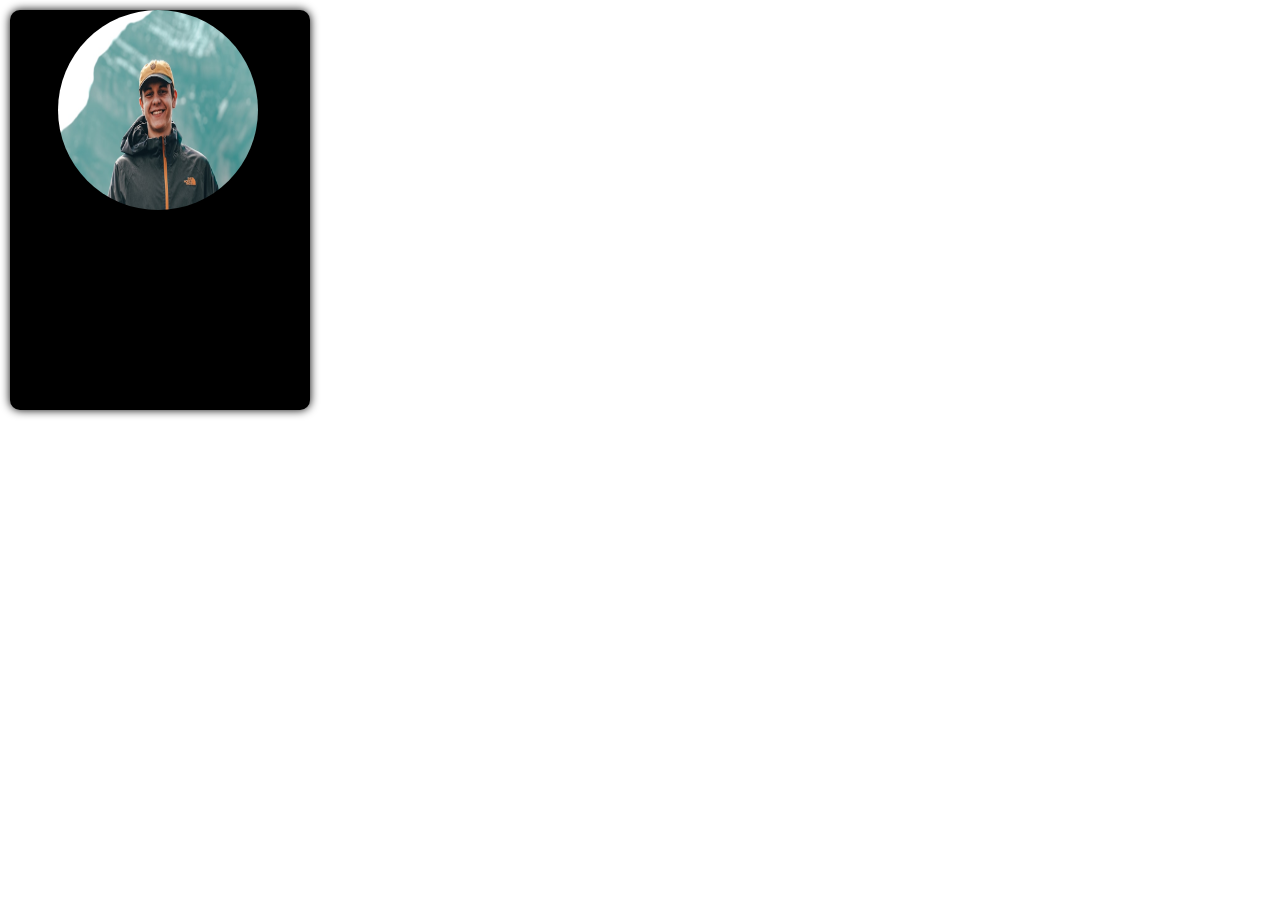
==== profile_card/index.html @ facdc6b1 "card image add in html" ====
<!DOCTYPE html>
<html lang="en">
  <head>
    <meta charset="UTF-8" />
    <meta name="viewport" content="width=device-width, initial-scale=1.0" />
    <title>Personal Profile Card</title>
    <link rel="stylesheet" href="style.css" />
  </head>
  <body>
    <section>
      <div class="card">
        <div class="card-image">
          <img
            src="./img/profile-pic.jpg"
            alt=""
            width="200"
            height="200"
          />
        </div>
      </div>
    </section>
  </body>
</html>
---- profile_card/style.css ----
* {
  margin: 0;
  padding: 0;
  box-sizing: border-box;
}

.card{
  width: 300px;
  height: 400px;
  background-color: #000000;
  border-radius: 10px;
  box-shadow: 0px 0px 10px #000000;
  margin: 10px;
}

.card-image{
  margin: auto 3rem;
}
.card-image img {
  border-radius: 50%;
}
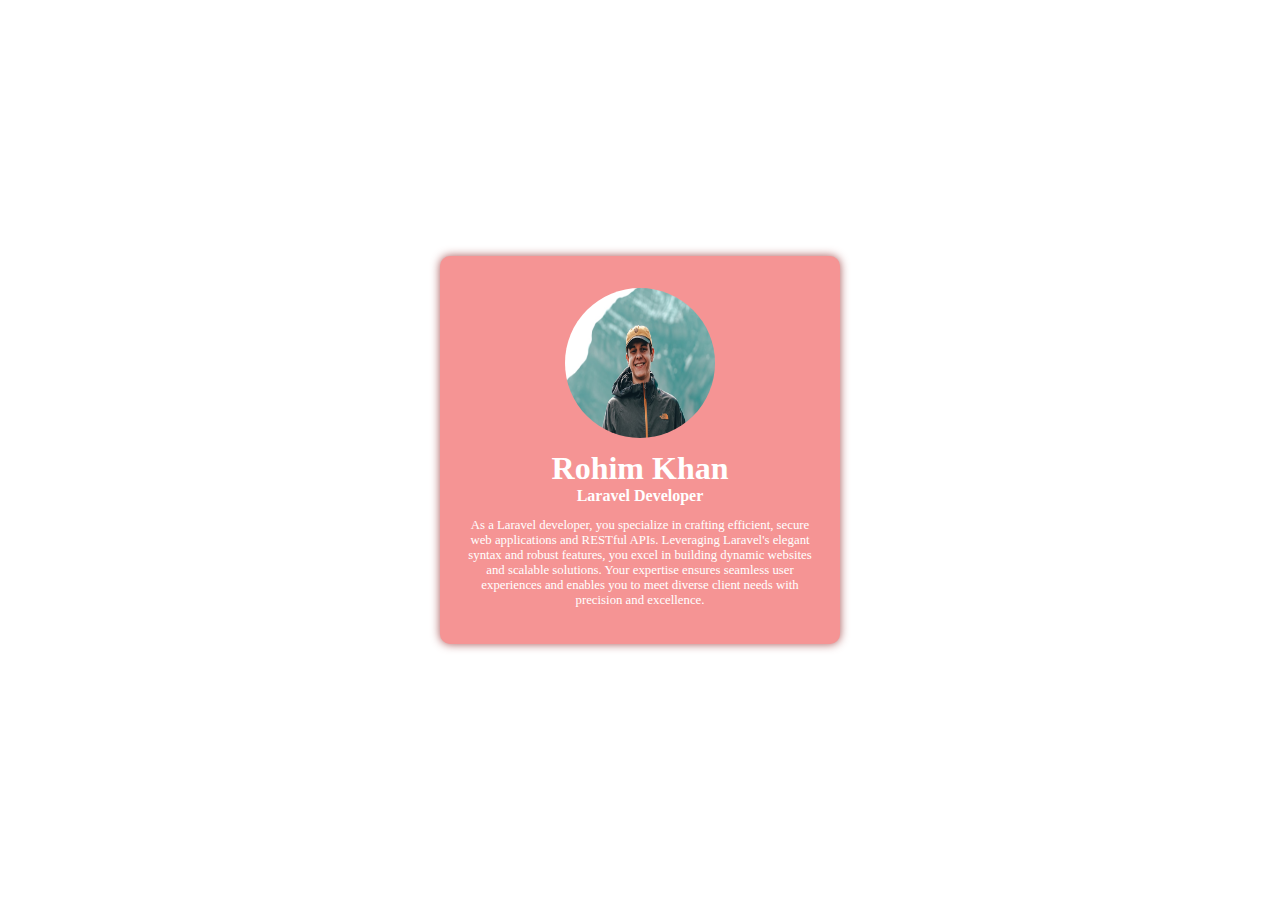
==== commit 967ed2b1: "add profile name,occupation,description in html" ====
--- a/profile_card/index.html
+++ b/profile_card/index.html
@@ -7,15 +7,22 @@
     <link rel="stylesheet" href="style.css" />
   </head>
   <body>
-    <section>
+    <section class="content">
       <div class="card">
         <div class="card-image">
-          <img
-            src="./img/profile-pic.jpg"
-            alt=""
-            width="200"
-            height="200"
-          />
+          <img src="./img/profile-pic.jpg" alt="" width="150" height="150" />
+        </div>
+        <div class="card-body">
+          <h1 class="profile-title">Rohim Khan</h1>
+          <h4 class="profile-occupation">Laravel Developer</h4>
+          <p class="profile-description">
+            As a Laravel developer, you specialize in crafting efficient, secure
+            web applications and RESTful APIs. Leveraging Laravel's elegant
+            syntax and robust features, you excel in building dynamic websites
+            and scalable solutions. Your expertise ensures seamless user
+            experiences and enables you to meet diverse client needs with
+            precision and excellence.
+          </p>
         </div>
       </div>
     </section>
--- a/profile_card/style.css
+++ b/profile_card/style.css
@@ -4,17 +4,42 @@
   box-sizing: border-box;
 }
 
+.content{
+  display: flex;
+  justify-content: center;
+  align-items: center;
+  height: 100vh;
+}
+
 .card{
-  width: 300px;
-  height: 400px;
-  background-color: #000000;
+  width: 400px;
+  background-color: #f59494;
   border-radius: 10px;
-  box-shadow: 0px 0px 10px #000000;
+  box-shadow: 0px 0px 10px #a75454;
   margin: 10px;
+  padding: 1.5rem;
+}
+
+.card-body{
+  text-align: center;
+  color: white;
+}
+.profile-title{
+  font-size: 2rem;
+  font-weight: 900;
+}
+.profile-occupation{
+  font-weight: 600;
+}
+.profile-description{
+  margin: .8rem 0;
+  font-size: .8rem;
+  font-weight: 400;
 }
 
 .card-image{
-  margin: auto 3rem;
+  text-align: center;
+  margin: .5rem 0;
 }
 .card-image img {
   border-radius: 50%;
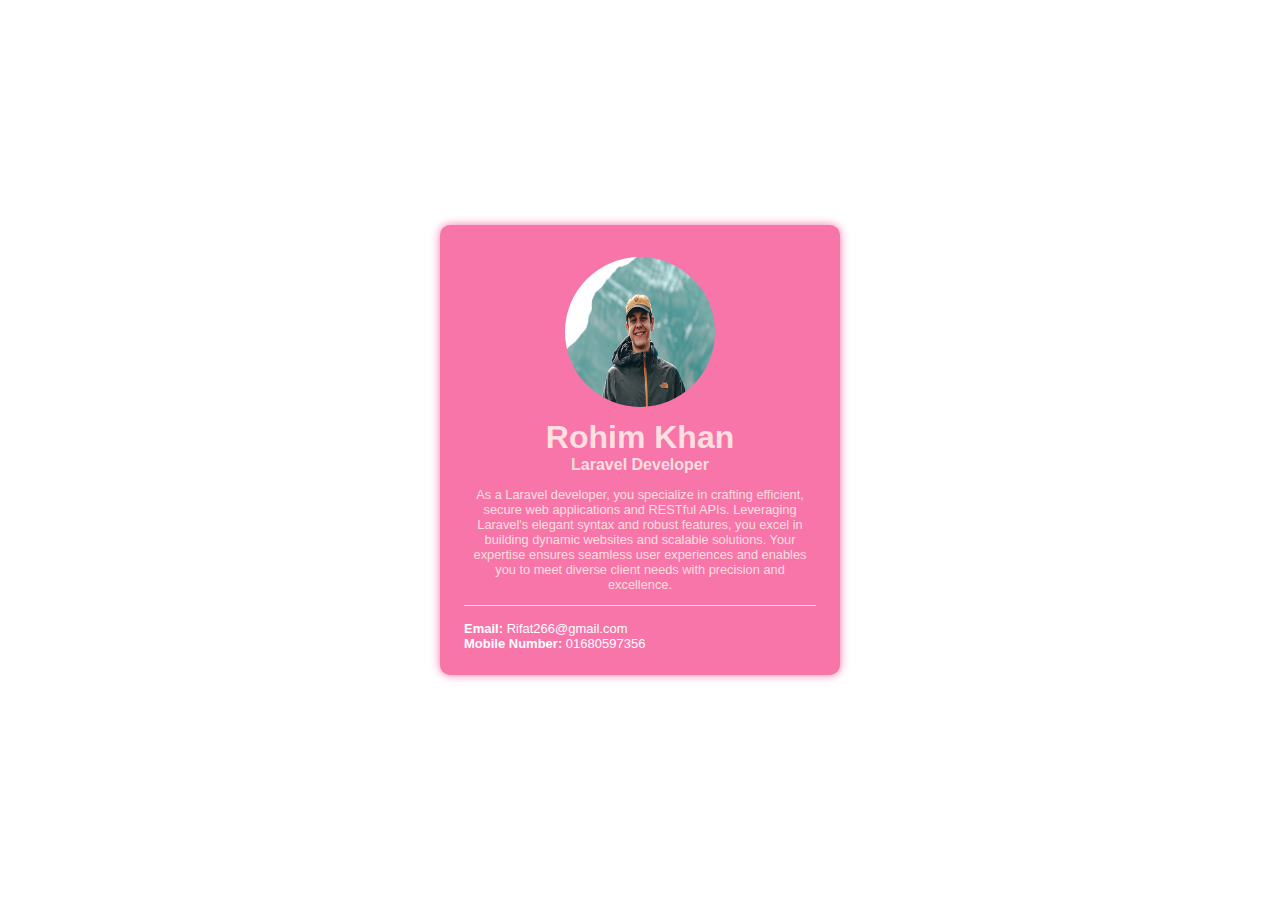
==== commit 6d1a7b08: "profile card task complete" ====
--- a/profile_card/index.html
+++ b/profile_card/index.html
@@ -4,6 +4,7 @@
     <meta charset="UTF-8" />
     <meta name="viewport" content="width=device-width, initial-scale=1.0" />
     <title>Personal Profile Card</title>
+    <link rel="preconnect" href="https://fonts.googleapis.com" />
     <link rel="stylesheet" href="style.css" />
   </head>
   <body>
@@ -24,6 +25,11 @@
             precision and excellence.
           </p>
         </div>
+        <div class="contact-information">
+          <br />
+          <p><span>Email:</span> Rifat266@gmail.com</p>
+          <p><span>Mobile Number:</span> 01680597356</p>
+        </div>
       </div>
     </section>
   </body>
--- a/profile_card/style.css
+++ b/profile_card/style.css
@@ -2,45 +2,60 @@
   margin: 0;
   padding: 0;
   box-sizing: border-box;
+  font-family: "Open Sans", "Helvetica Neue", sans-serif;
 }
 
-.content{
+.content {
   display: flex;
   justify-content: center;
   align-items: center;
   height: 100vh;
 }
 
-.card{
+.card {
   width: 400px;
-  background-color: #f59494;
+  background-color: #f875aa;
   border-radius: 10px;
-  box-shadow: 0px 0px 10px #a75454;
+  box-shadow: 0px 0px 10px #f875aa;
   margin: 10px;
   padding: 1.5rem;
 }
 
-.card-body{
+.card-body {
   text-align: center;
-  color: white;
+  color: #ffdfdf;
 }
-.profile-title{
+
+.profile-title {
   font-size: 2rem;
   font-weight: 900;
 }
-.profile-occupation{
+
+.profile-occupation {
   font-weight: 600;
 }
-.profile-description{
-  margin: .8rem 0;
-  font-size: .8rem;
+
+.profile-description {
+  margin: 0.8rem 0;
+  font-size: 0.8rem;
   font-weight: 400;
 }
 
-.card-image{
+.card-image {
   text-align: center;
-  margin: .5rem 0;
+  margin: 0.5rem 0;
 }
+
 .card-image img {
   border-radius: 50%;
-}+}
+
+.contact-information {
+  color: white;
+  font-size: small;
+  border-top: 1px solid #ffdfdf;
+}
+
+.contact-information span {
+  font-weight: 800;
+}
